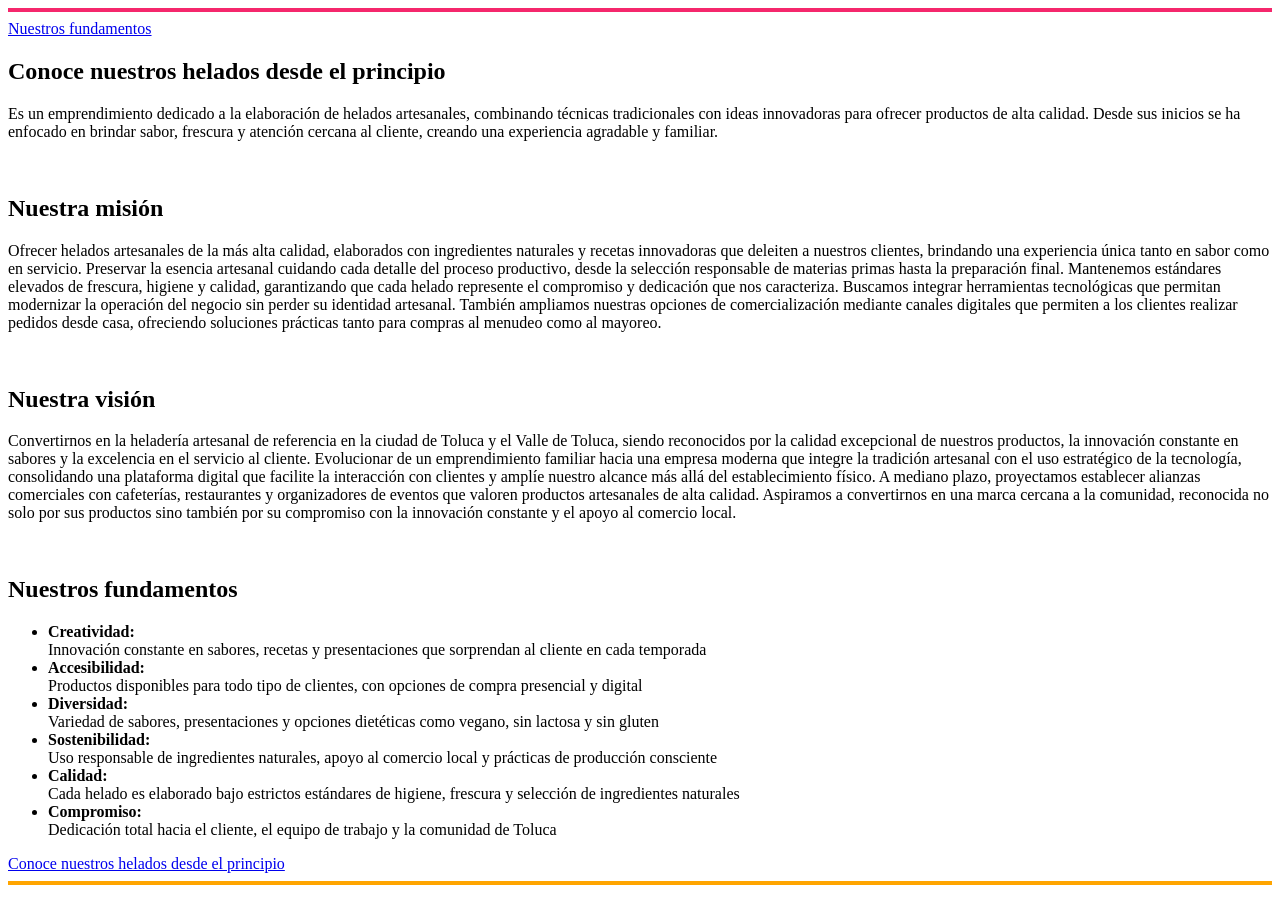
==== somos.html @ f0e4574d "Add files via upload" ====
<!DOCTYPE html>
<html>
    <head>
        <title>¿Quienes somos?</title>
    </head>
<body>
    <hr size="4" width="%50" color="F5276C"/>

    <a href="#fundamentos">Nuestros fundamentos</a>
    
    <h2 id="inicio">Conoce nuestros helados desde el principio</h2>
    <p>Es un emprendimiento dedicado a la elaboración de helados artesanales, combinando técnicas tradicionales con ideas innovadoras para ofrecer productos de alta calidad. 
        Desde sus inicios se ha enfocado en brindar sabor, frescura y atención cercana al cliente, creando una experiencia agradable y familiar.</p>

    <br>
    <h2>Nuestra misión</h2>
    <p>Ofrecer helados artesanales de la más alta calidad, elaborados con ingredientes naturales y recetas innovadoras que deleiten a nuestros clientes, 
        brindando una experiencia única tanto en sabor como en servicio.
        
        Preservar la esencia artesanal cuidando cada detalle del proceso productivo, desde la selección responsable de materias primas hasta la preparación final. 
        Mantenemos estándares elevados de frescura, higiene y calidad, garantizando que cada helado represente el compromiso y dedicación que nos caracteriza.    
    
        Buscamos integrar herramientas tecnológicas que permitan modernizar la operación del negocio sin perder su identidad artesanal. También ampliamos nuestras opciones de comercialización mediante canales digitales que 
        permiten a los clientes realizar pedidos desde casa, ofreciendo soluciones prácticas tanto para compras al menudeo como al mayoreo.
    </p>
    
    <br>
    <h2>Nuestra visión</h2>
    <p>Convertirnos en la heladería artesanal de referencia en la ciudad de Toluca y el Valle de Toluca, siendo reconocidos por la calidad excepcional de nuestros productos, 
        la innovación constante en sabores y la excelencia en el servicio al cliente.
    
        Evolucionar de un emprendimiento familiar hacia una empresa moderna que integre la tradición artesanal con el uso estratégico de la tecnología, consolidando una plataforma digital que facilite la interacción con 
        clientes y amplíe nuestro alcance más allá del establecimiento físico.

        A mediano plazo, proyectamos establecer alianzas comerciales con cafeterías, restaurantes y organizadores de eventos que valoren productos artesanales de alta calidad. Aspiramos a convertirnos en una marca cercana a la comunidad, reconocida no solo por sus 
        productos sino también por su compromiso con la innovación constante y el apoyo al comercio local.

    </p>

    <br>
    <h2 id="fundamentos">Nuestros fundamentos</h2>
    <ul>
        <li><strong>Creatividad:</strong>
            <br>
            Innovación constante en sabores, recetas y presentaciones que sorprendan al cliente en cada temporada
        </li>
        <li><strong>Accesibilidad:</strong>
            <br>
            Productos disponibles para todo tipo de clientes, con opciones de compra presencial y digital
        </li>
        <li><strong>Diversidad:</strong>
            <br>
            Variedad de sabores, presentaciones y opciones dietéticas como vegano, sin lactosa y sin gluten
        </li>
        <li><strong>Sostenibilidad:</strong>
            <br>
            Uso responsable de ingredientes naturales, apoyo al comercio local y prácticas de producción consciente
        </li>
        <li><strong>Calidad:</strong>
            <br>
            Cada helado es elaborado bajo estrictos estándares de higiene, frescura y selección de ingredientes naturales
        </li>
        <li><strong>Compromiso:</strong>
            <br>
            Dedicación total hacia el cliente, el equipo de trabajo y la comunidad de Toluca
        </li>
    </ul>

    <a href="#inicio">Conoce nuestros helados desde el principio</a>
    <hr size="4" width="%50" color="orange"/>
</body>
</html>
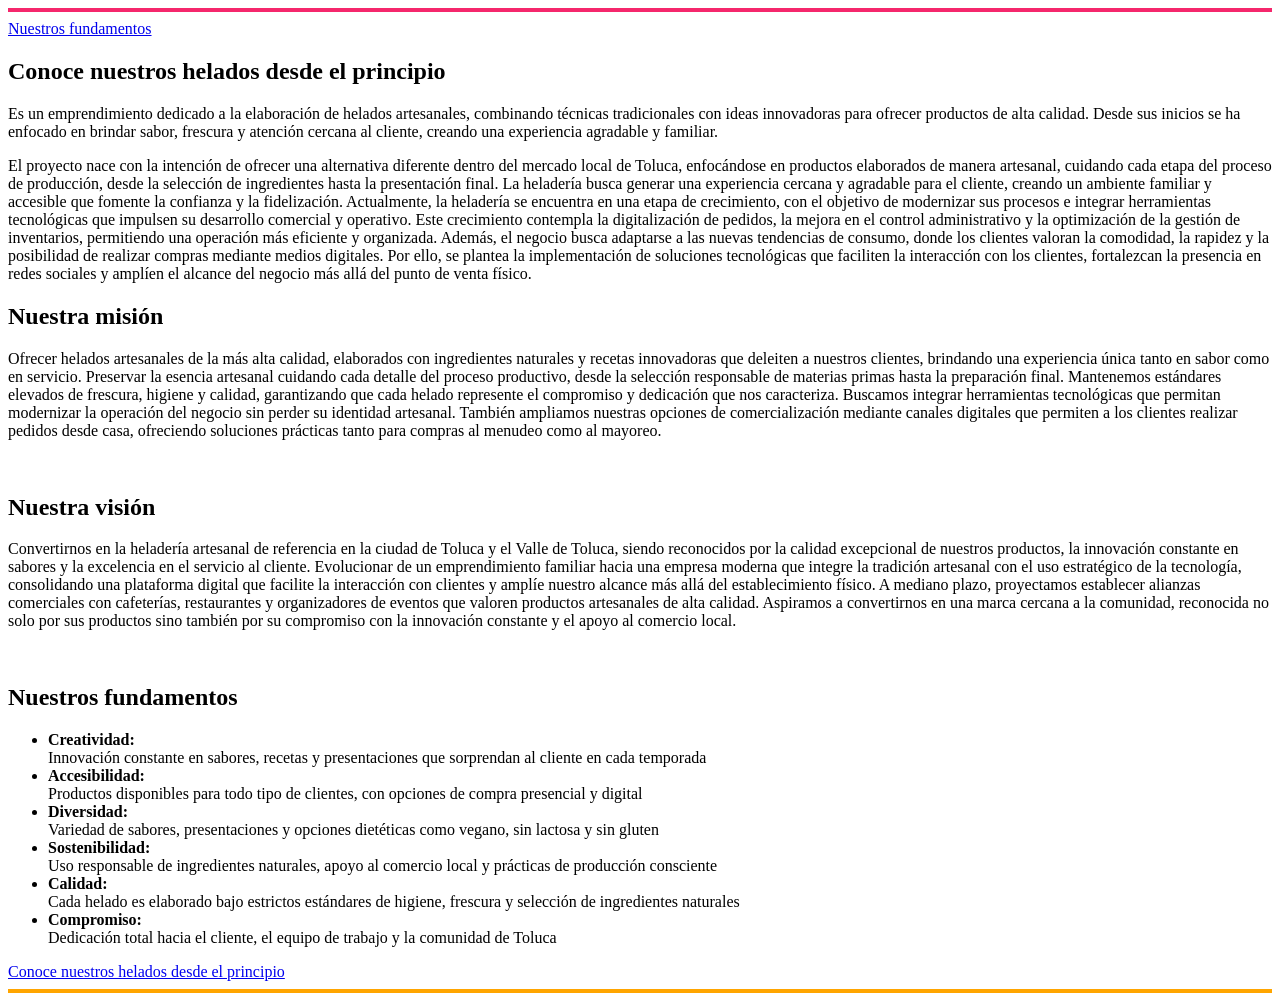
==== commit 02441cfc: "Update somos.html" ====
--- a/somos.html
+++ b/somos.html
@@ -12,6 +12,11 @@
     <p>Es un emprendimiento dedicado a la elaboración de helados artesanales, combinando técnicas tradicionales con ideas innovadoras para ofrecer productos de alta calidad. 
         Desde sus inicios se ha enfocado en brindar sabor, frescura y atención cercana al cliente, creando una experiencia agradable y familiar.</p>
 
+        El proyecto nace con la intención de ofrecer una alternativa diferente dentro del mercado local de Toluca, enfocándose en productos elaborados de manera artesanal, cuidando cada etapa del proceso de producción, desde la selección de ingredientes hasta la presentación final. La heladería busca generar una experiencia cercana y 
+        agradable para el cliente, creando un ambiente familiar y accesible que fomente la confianza y la fidelización.
+
+        Actualmente, la heladería se encuentra en una etapa de crecimiento, con el objetivo de modernizar sus procesos e integrar herramientas tecnológicas que impulsen su desarrollo comercial y operativo. Este crecimiento contempla la digitalización de pedidos, la mejora en el control administrativo y la optimización de la gestión de inventarios, permitiendo una operación más eficiente y organizada. Además, el negocio busca adaptarse a las nuevas tendencias de consumo, donde los clientes valoran la comodidad, la rapidez y la posibilidad de realizar compras mediante medios digitales. Por ello, se plantea la implementación de soluciones tecnológicas que faciliten la interacción con los clientes, 
+        fortalezcan la presencia en redes sociales y amplíen el alcance del negocio más allá del punto de venta físico.
     <br>
     <h2>Nuestra misión</h2>
     <p>Ofrecer helados artesanales de la más alta calidad, elaborados con ingredientes naturales y recetas innovadoras que deleiten a nuestros clientes, 
@@ -69,4 +74,4 @@
     <a href="#inicio">Conoce nuestros helados desde el principio</a>
     <hr size="4" width="%50" color="orange"/>
 </body>
-</html>+</html>
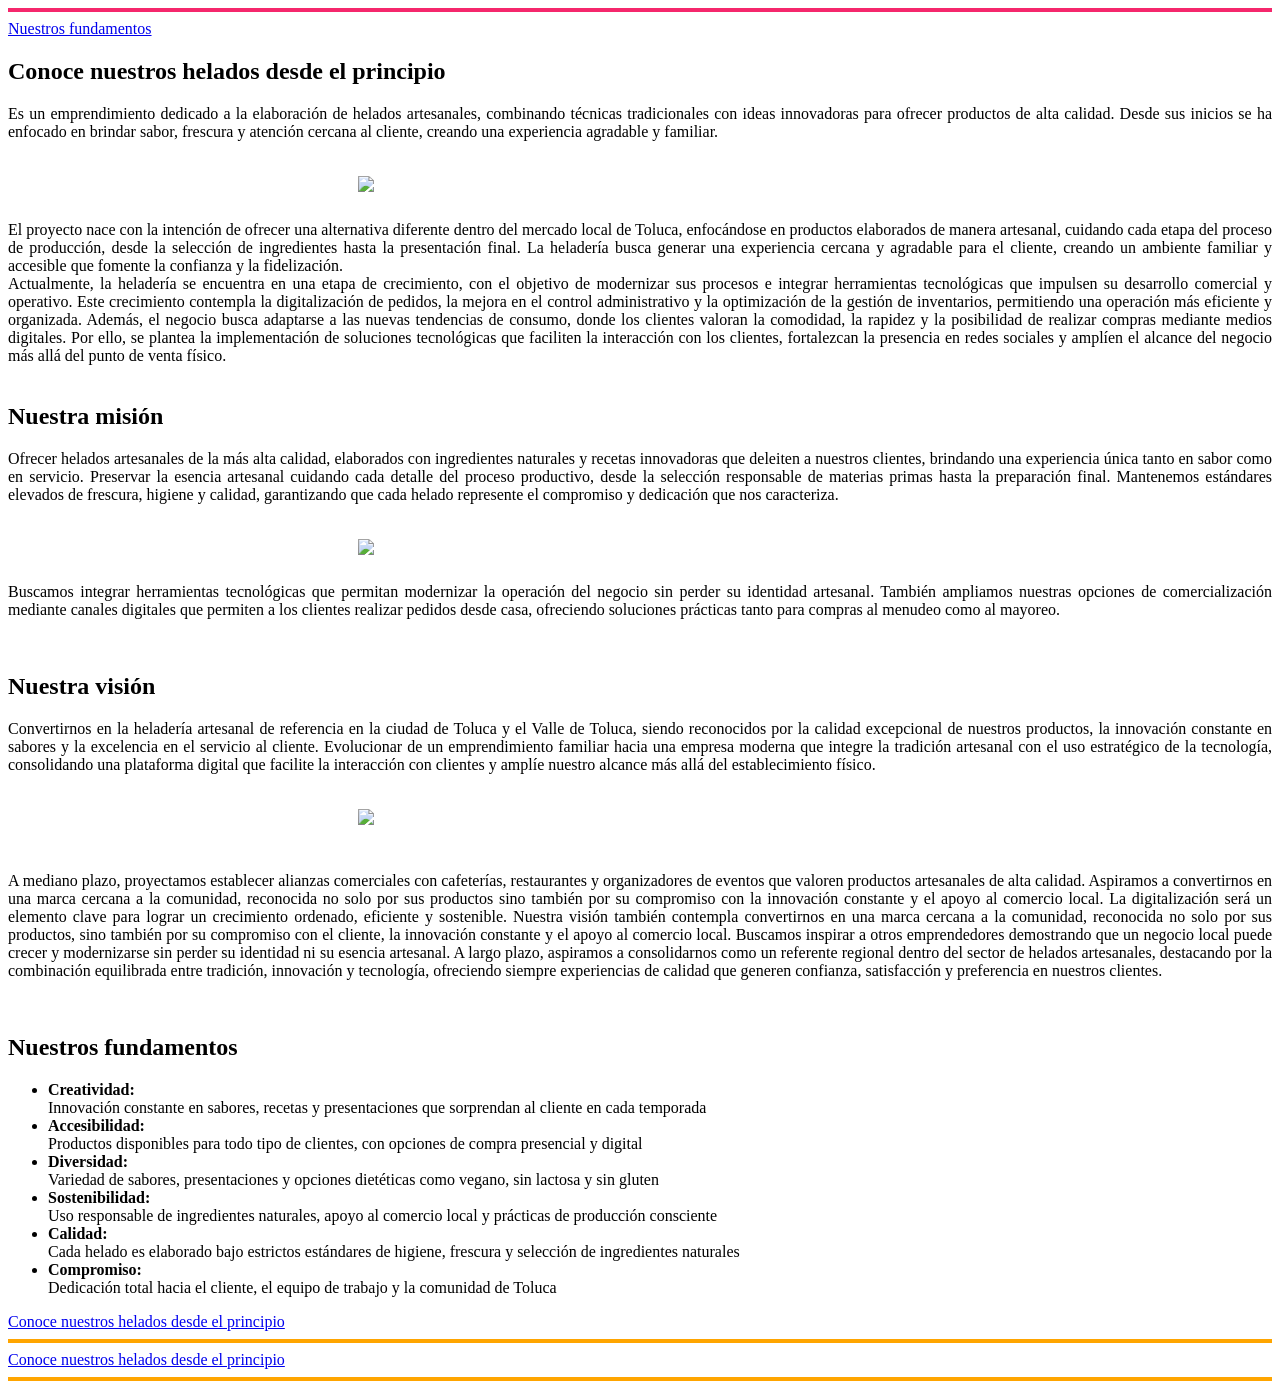
==== commit 1b26c115: "somos.html" ====
--- a/somos.html
+++ b/somos.html
@@ -9,38 +9,67 @@
     <a href="#fundamentos">Nuestros fundamentos</a>
     
     <h2 id="inicio">Conoce nuestros helados desde el principio</h2>
-    <p>Es un emprendimiento dedicado a la elaboración de helados artesanales, combinando técnicas tradicionales con ideas innovadoras para ofrecer productos de alta calidad. 
-        Desde sus inicios se ha enfocado en brindar sabor, frescura y atención cercana al cliente, creando una experiencia agradable y familiar.</p>
+    <div align="justify"/>
+                <p>Es un emprendimiento dedicado a la elaboración de helados artesanales, combinando técnicas tradicionales con ideas innovadoras para ofrecer productos de alta calidad. 
+            Desde sus inicios se ha enfocado en brindar sabor, frescura y atención cercana al cliente, creando una experiencia agradable y familiar.</p>
 
-        El proyecto nace con la intención de ofrecer una alternativa diferente dentro del mercado local de Toluca, enfocándose en productos elaborados de manera artesanal, cuidando cada etapa del proceso de producción, desde la selección de ingredientes hasta la presentación final. La heladería busca generar una experiencia cercana y 
-        agradable para el cliente, creando un ambiente familiar y accesible que fomente la confianza y la fidelización.
+            <h1>
+                <img src="../Imagenes/HelCon.jpg" width="530" align="center" vspase="350" hspace="350">
+            </h1>
 
-        Actualmente, la heladería se encuentra en una etapa de crecimiento, con el objetivo de modernizar sus procesos e integrar herramientas tecnológicas que impulsen su desarrollo comercial y operativo. Este crecimiento contempla la digitalización de pedidos, la mejora en el control administrativo y la optimización de la gestión de inventarios, permitiendo una operación más eficiente y organizada. Además, el negocio busca adaptarse a las nuevas tendencias de consumo, donde los clientes valoran la comodidad, la rapidez y la posibilidad de realizar compras mediante medios digitales. Por ello, se plantea la implementación de soluciones tecnológicas que faciliten la interacción con los clientes, 
-        fortalezcan la presencia en redes sociales y amplíen el alcance del negocio más allá del punto de venta físico.
+            El proyecto nace con la intención de ofrecer una alternativa diferente dentro del mercado local de Toluca, enfocándose en productos elaborados de manera artesanal, cuidando cada etapa del proceso de producción, desde la selección de ingredientes hasta la presentación final. La heladería busca generar una experiencia cercana y 
+            agradable para el cliente, creando un ambiente familiar y accesible que fomente la confianza y la fidelización.
+            <br>
+            Actualmente, la heladería se encuentra en una etapa de crecimiento, con el objetivo de modernizar sus procesos e integrar herramientas tecnológicas que impulsen su desarrollo comercial y operativo. Este crecimiento contempla la digitalización de pedidos, la mejora en el control administrativo y la optimización de la gestión de inventarios, permitiendo una operación más eficiente y organizada. Además, el negocio busca adaptarse a las nuevas tendencias de consumo, donde los clientes valoran la comodidad, la rapidez y la posibilidad de realizar compras mediante medios digitales. Por ello, se plantea la implementación de soluciones tecnológicas que faciliten la interacción con los clientes, 
+            fortalezcan la presencia en redes sociales y amplíen el alcance del negocio más allá del punto de venta físico.
+    </div>
+
+
+    
     <br>
     <h2>Nuestra misión</h2>
-    <p>Ofrecer helados artesanales de la más alta calidad, elaborados con ingredientes naturales y recetas innovadoras que deleiten a nuestros clientes, 
+    <div align="justify"/>
+            <p>Ofrecer helados artesanales de la más alta calidad, elaborados con ingredientes naturales y recetas innovadoras que deleiten a nuestros clientes, 
         brindando una experiencia única tanto en sabor como en servicio.
         
         Preservar la esencia artesanal cuidando cada detalle del proceso productivo, desde la selección responsable de materias primas hasta la preparación final. 
-        Mantenemos estándares elevados de frescura, higiene y calidad, garantizando que cada helado represente el compromiso y dedicación que nos caracteriza.    
+        Mantenemos estándares elevados de frescura, higiene y calidad, garantizando que cada helado represente el compromiso y dedicación que nos caracteriza. 
+
+        <h1>
+            <img src="../Imagenes/Kiw.jpg" width="530" align="center" vspase="350" hspace="350">
+        </h1>
     
         Buscamos integrar herramientas tecnológicas que permitan modernizar la operación del negocio sin perder su identidad artesanal. También ampliamos nuestras opciones de comercialización mediante canales digitales que 
         permiten a los clientes realizar pedidos desde casa, ofreciendo soluciones prácticas tanto para compras al menudeo como al mayoreo.
     </p>
+
+    </div>
     
     <br>
     <h2>Nuestra visión</h2>
-    <p>Convertirnos en la heladería artesanal de referencia en la ciudad de Toluca y el Valle de Toluca, siendo reconocidos por la calidad excepcional de nuestros productos, 
+    <div align="justify"/>
+        <p>Convertirnos en la heladería artesanal de referencia en la ciudad de Toluca y el Valle de Toluca, siendo reconocidos por la calidad excepcional de nuestros productos, 
         la innovación constante en sabores y la excelencia en el servicio al cliente.
     
         Evolucionar de un emprendimiento familiar hacia una empresa moderna que integre la tradición artesanal con el uso estratégico de la tecnología, consolidando una plataforma digital que facilite la interacción con 
         clientes y amplíe nuestro alcance más allá del establecimiento físico.
 
+        <h1>
+            <img src="../Imagenes/Artesanal.jpg" width="530" align="center" vspase="350" hspace="350">
+        </h1>
+
+        <br>
         A mediano plazo, proyectamos establecer alianzas comerciales con cafeterías, restaurantes y organizadores de eventos que valoren productos artesanales de alta calidad. Aspiramos a convertirnos en una marca cercana a la comunidad, reconocida no solo por sus 
         productos sino también por su compromiso con la innovación constante y el apoyo al comercio local.
 
+        La digitalización será un elemento clave para lograr un crecimiento ordenado, eficiente y sostenible. Nuestra visión también contempla convertirnos en una marca cercana a la comunidad, reconocida no solo por sus productos, sino también por su compromiso con el cliente, la innovación constante y el apoyo al comercio local. 
+        Buscamos inspirar a otros emprendedores demostrando que un negocio local puede crecer y modernizarse sin perder su identidad ni su esencia artesanal. A largo plazo, aspiramos a consolidarnos como un referente regional dentro del sector de helados artesanales, destacando por la combinación equilibrada entre tradición, innovación y tecnología, 
+        ofreciendo siempre experiencias de calidad que generen confianza, satisfacción y preferencia en nuestros clientes.
+
     </p>
+
+    </div>
+
 
     <br>
     <h2 id="fundamentos">Nuestros fundamentos</h2>
@@ -75,3 +104,8 @@
     <hr size="4" width="%50" color="orange"/>
 </body>
 </html>
+
+    <a href="#inicio">Conoce nuestros helados desde el principio</a>
+    <hr size="4" width="%50" color="orange"/>
+</body>
+</html>
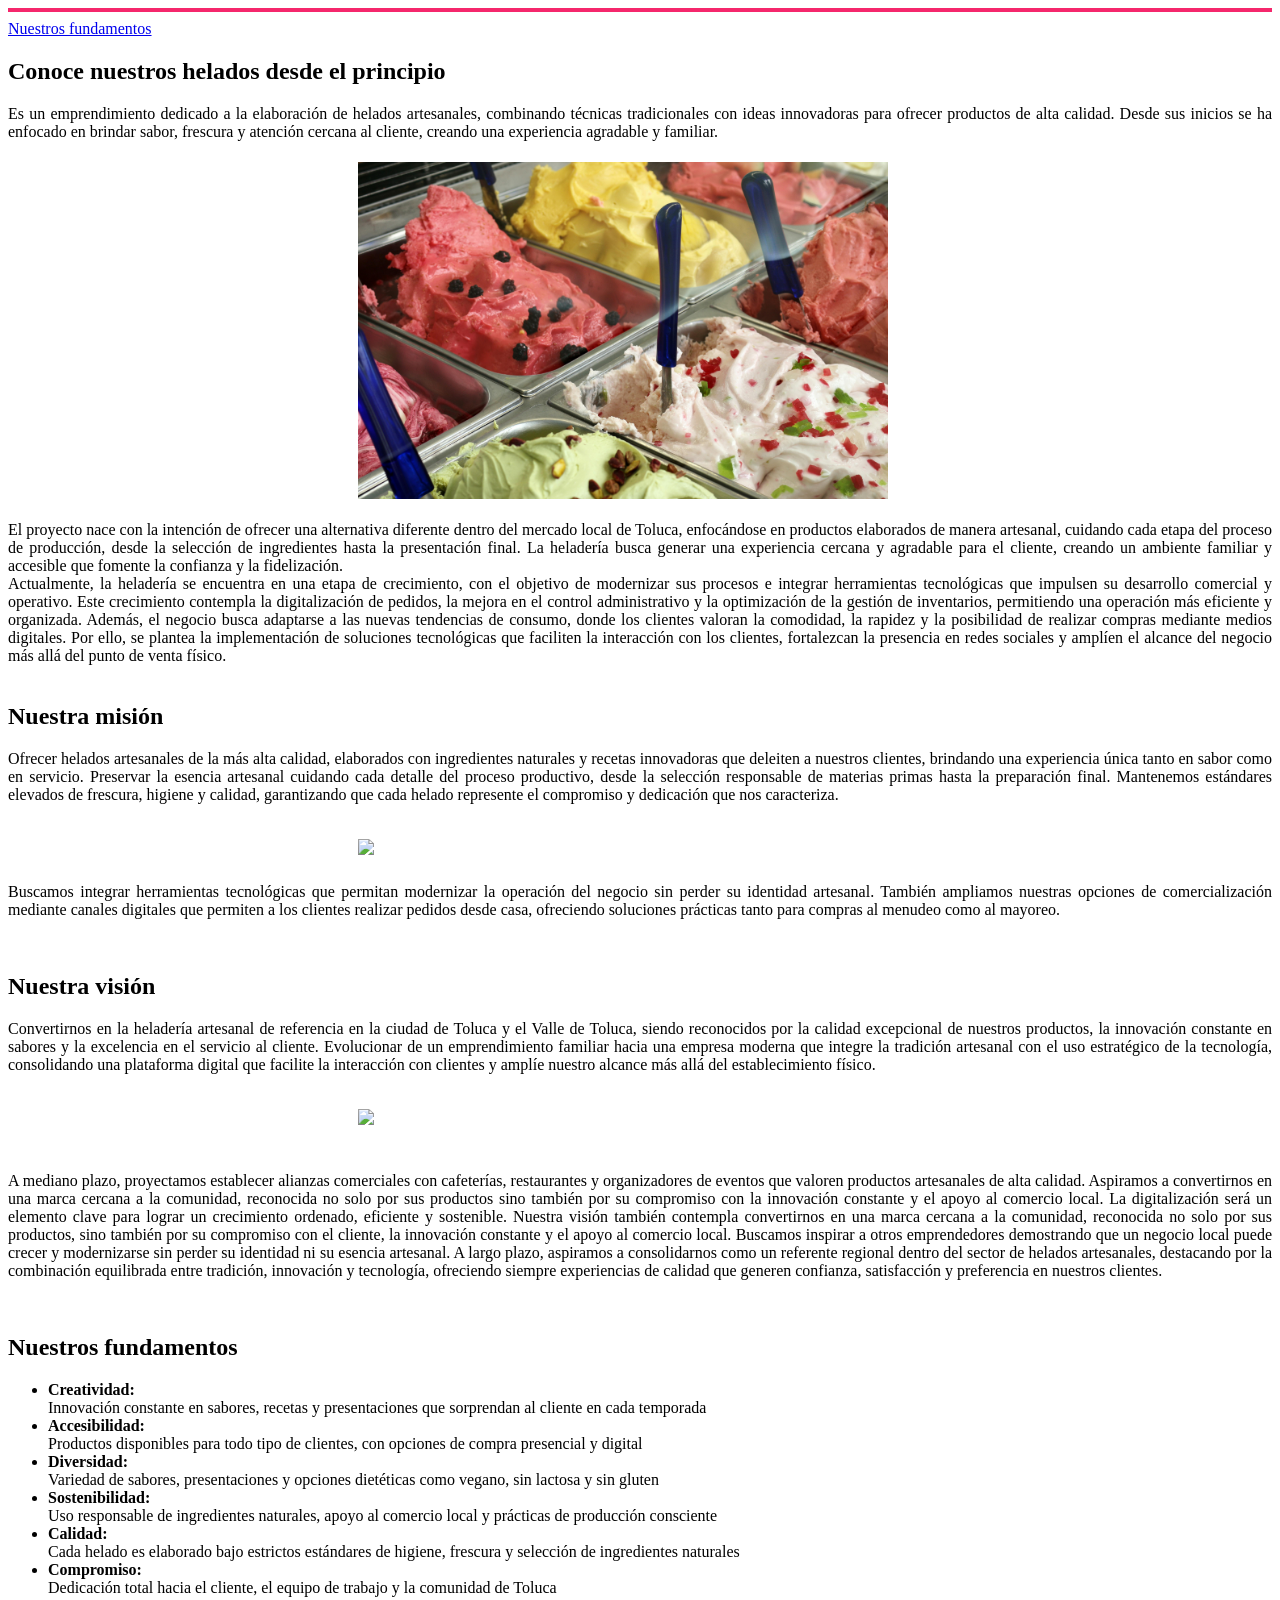
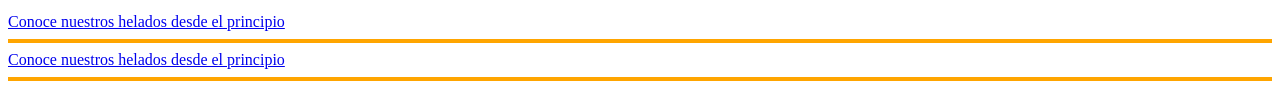
==== commit 8cbb39a4: "somos.html" ====
--- a/somos.html
+++ b/somos.html
@@ -14,7 +14,7 @@
             Desde sus inicios se ha enfocado en brindar sabor, frescura y atención cercana al cliente, creando una experiencia agradable y familiar.</p>
 
             <h1>
-                <img src="../Imagenes/HelCon.jpg" width="530" align="center" vspase="350" hspace="350">
+                <img src="HelCon.jpg" width="530" align="center" vspase="350" hspace="350">
             </h1>
 
             El proyecto nace con la intención de ofrecer una alternativa diferente dentro del mercado local de Toluca, enfocándose en productos elaborados de manera artesanal, cuidando cada etapa del proceso de producción, desde la selección de ingredientes hasta la presentación final. La heladería busca generar una experiencia cercana y 
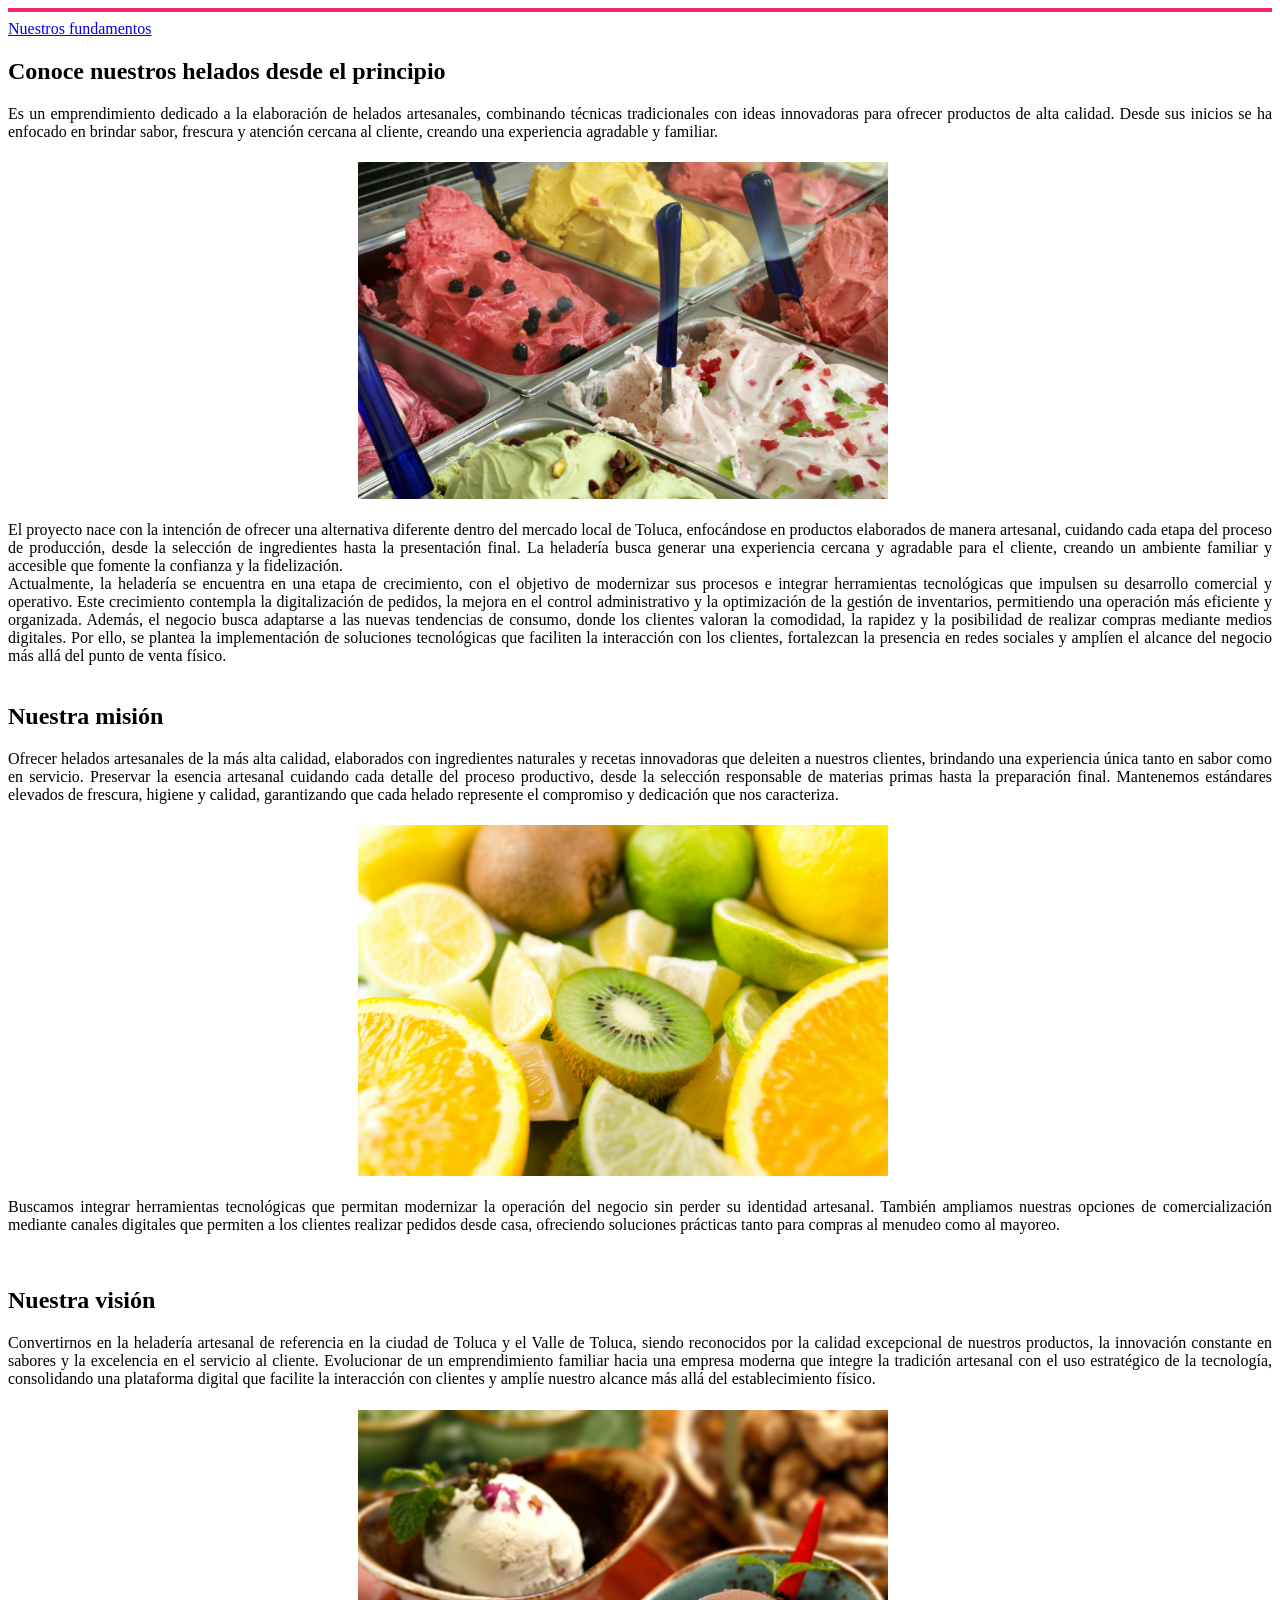
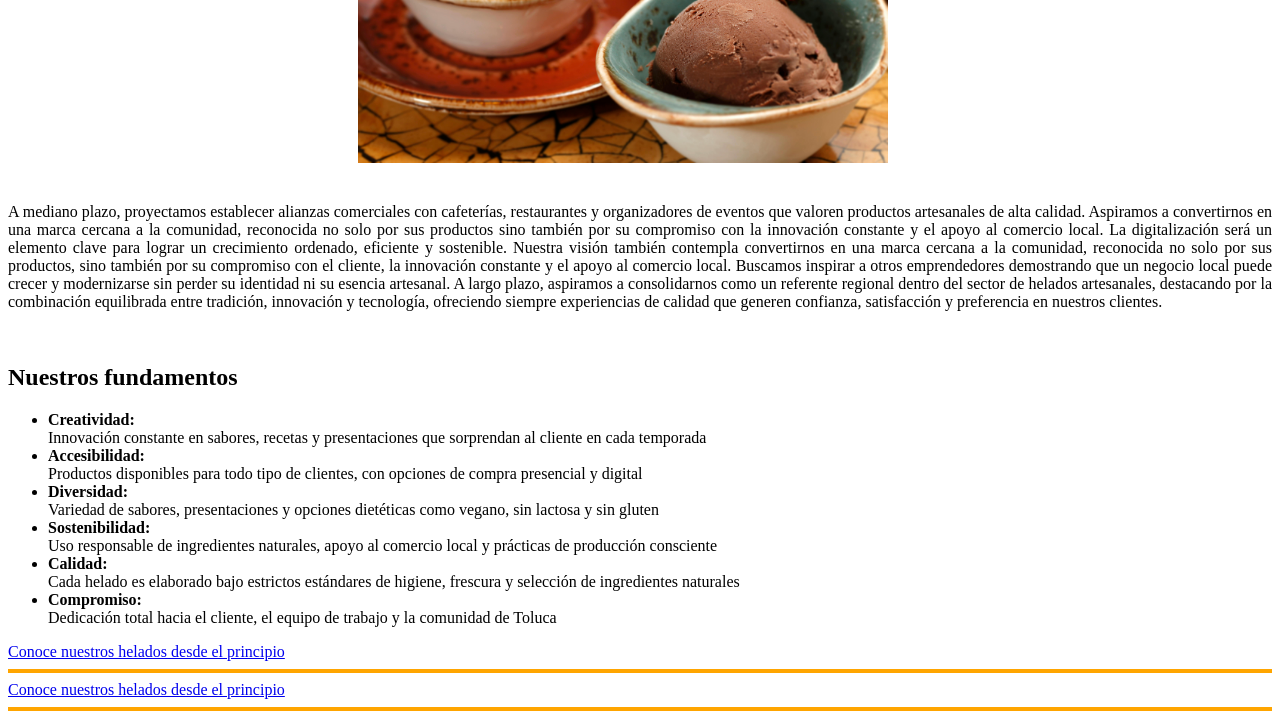
==== commit cfcabcd4: "somos.html" ====
--- a/somos.html
+++ b/somos.html
@@ -36,7 +36,7 @@
         Mantenemos estándares elevados de frescura, higiene y calidad, garantizando que cada helado represente el compromiso y dedicación que nos caracteriza. 
 
         <h1>
-            <img src="../Imagenes/Kiw.jpg" width="530" align="center" vspase="350" hspace="350">
+            <img src="Kiw.jpg" width="530" align="center" vspase="350" hspace="350">
         </h1>
     
         Buscamos integrar herramientas tecnológicas que permitan modernizar la operación del negocio sin perder su identidad artesanal. También ampliamos nuestras opciones de comercialización mediante canales digitales que 
@@ -55,7 +55,7 @@
         clientes y amplíe nuestro alcance más allá del establecimiento físico.
 
         <h1>
-            <img src="../Imagenes/Artesanal.jpg" width="530" align="center" vspase="350" hspace="350">
+            <img src="Artesanal.jpg" width="530" align="center" vspase="350" hspace="350">
         </h1>
 
         <br>
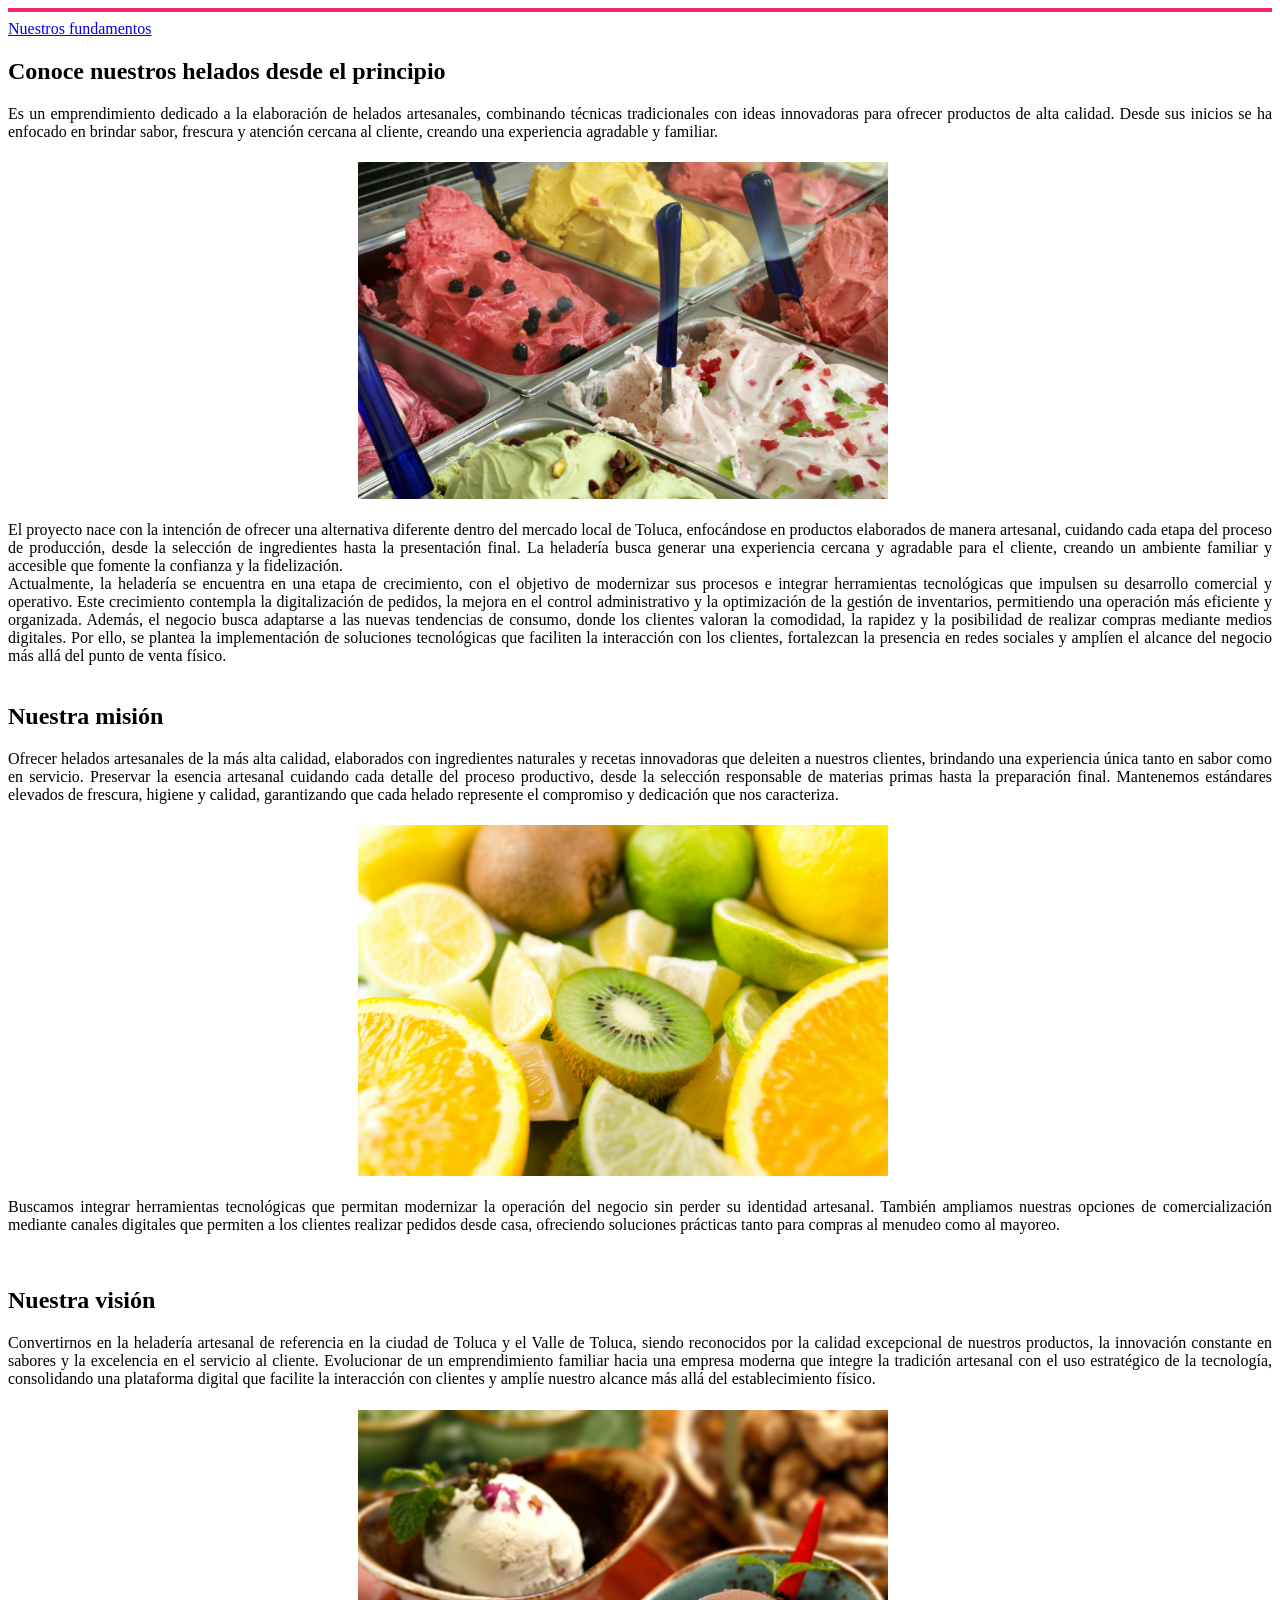
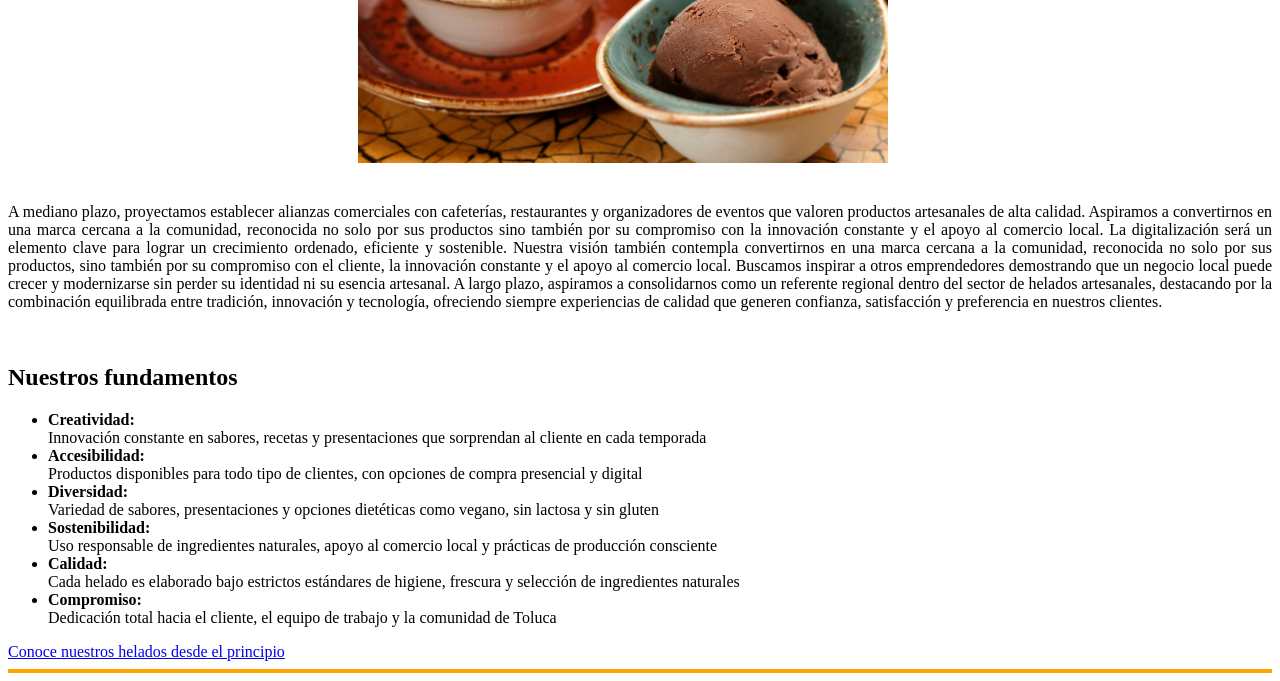
==== commit 304d81b4: "somos.html" ====
--- a/somos.html
+++ b/somos.html
@@ -104,8 +104,3 @@
     <hr size="4" width="%50" color="orange"/>
 </body>
 </html>
-
-    <a href="#inicio">Conoce nuestros helados desde el principio</a>
-    <hr size="4" width="%50" color="orange"/>
-</body>
-</html>
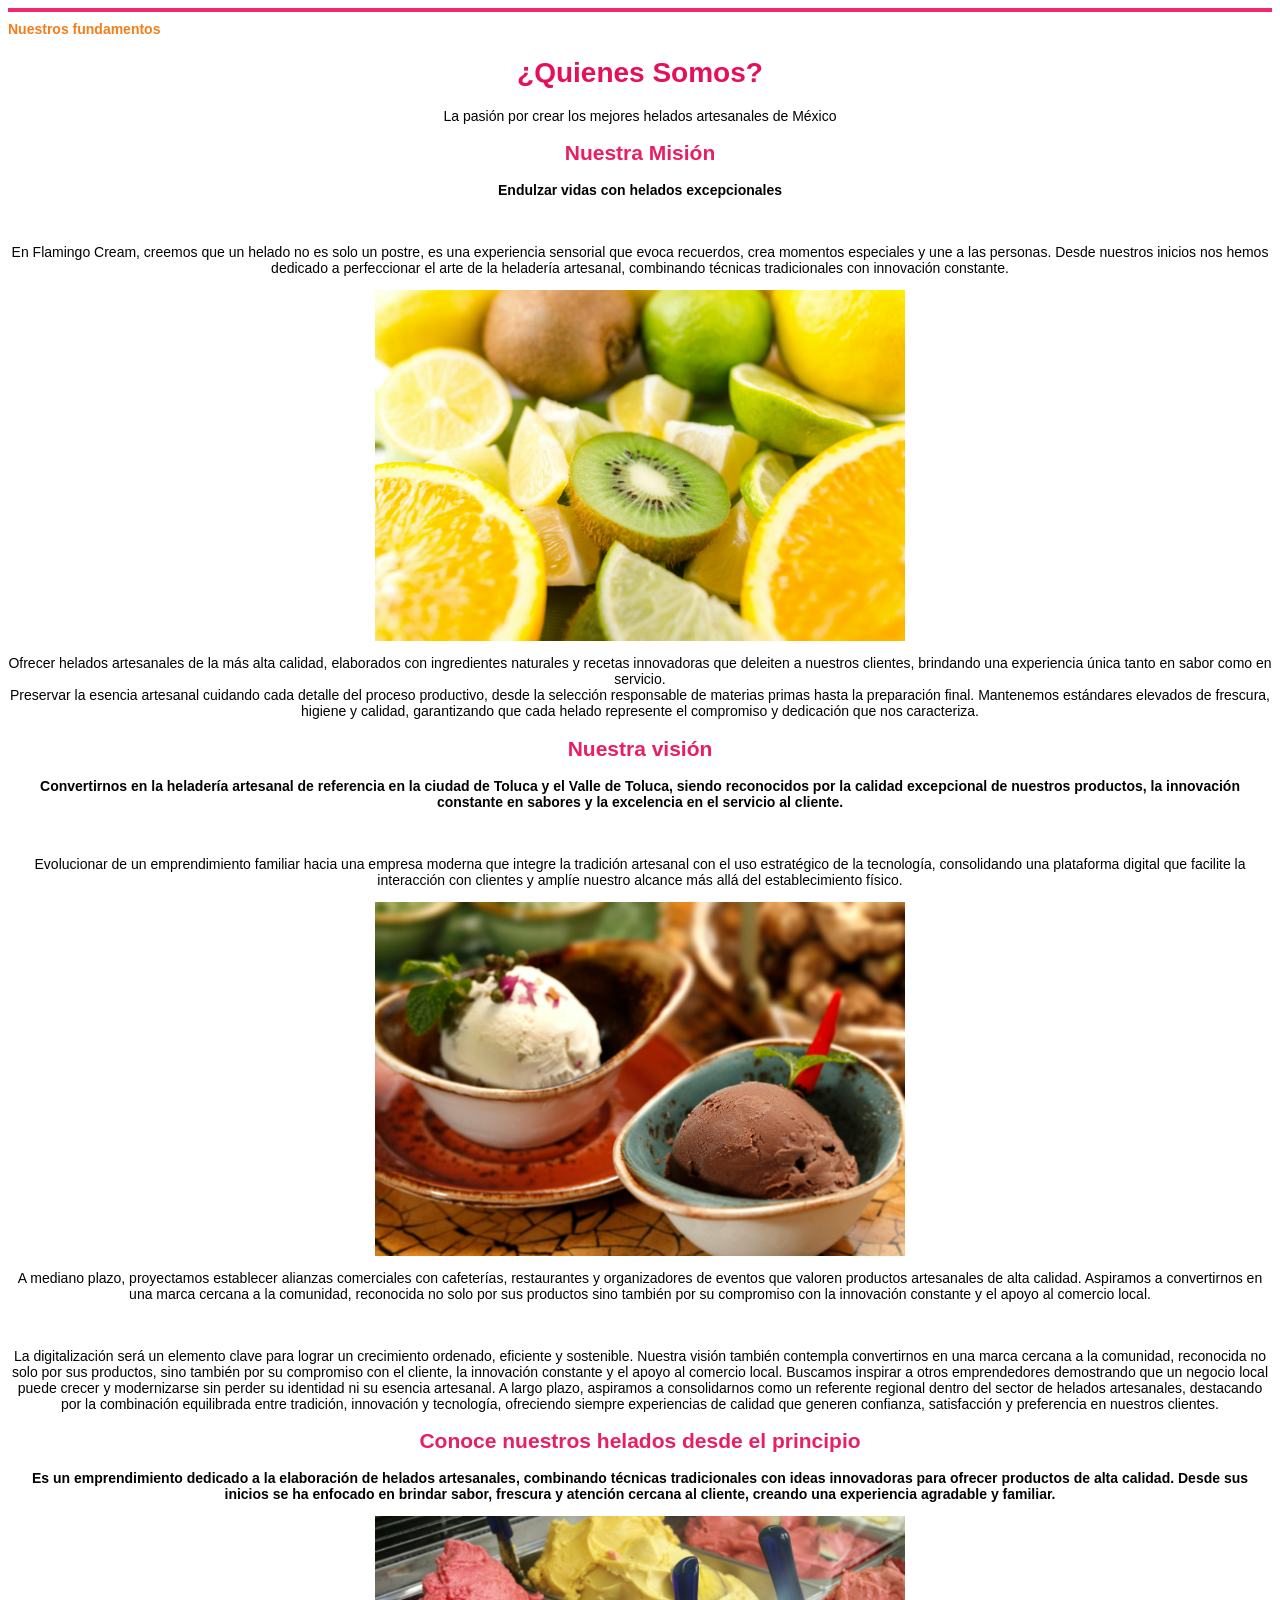
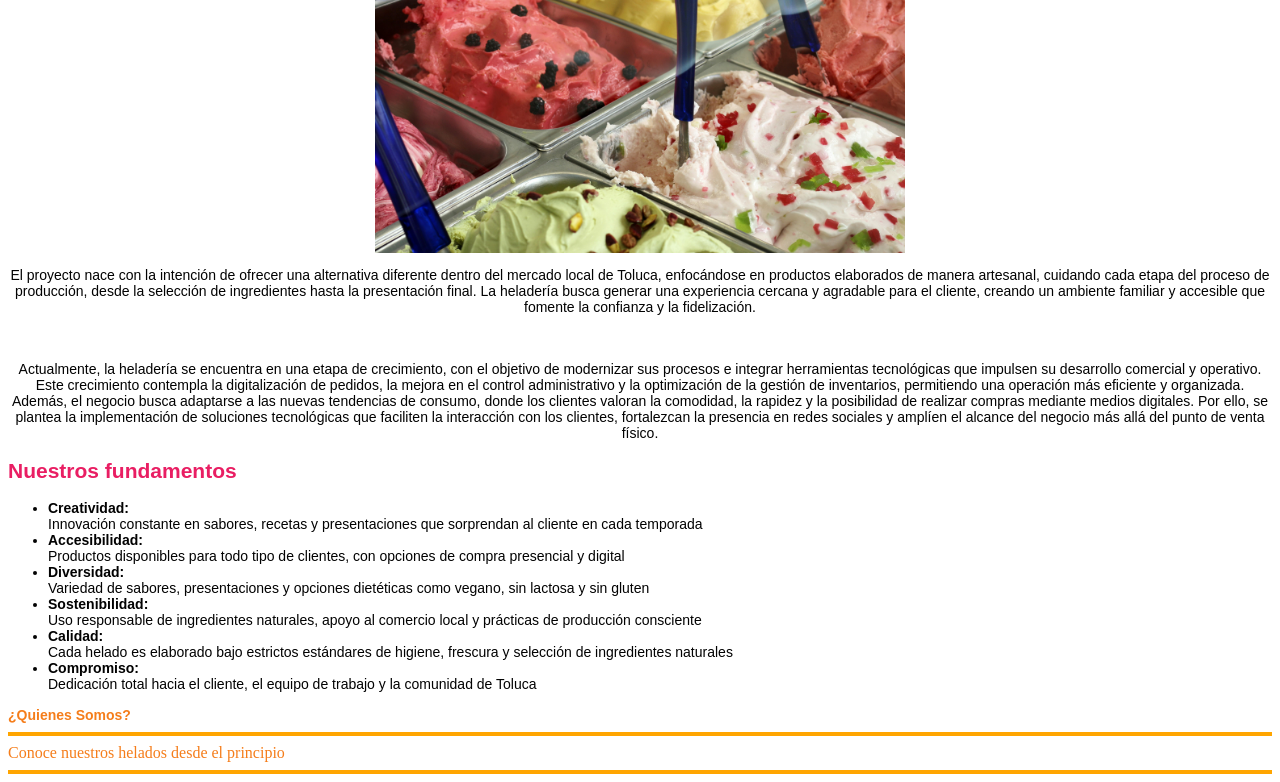
==== commit 99529680: "somos.html" ====
--- a/somos.html
+++ b/somos.html
@@ -2,103 +2,118 @@
 <html>
     <head>
         <title>¿Quienes somos?</title>
+        <link rel="stylesheet" href="style.css"/>
     </head>
 <body>
     <hr size="4" width="%50" color="F5276C"/>
+    
+    <span class= "id">
+        <a href="#fundamentos">Nuestros fundamentos</a>
+    </span>
 
-    <a href="#fundamentos">Nuestros fundamentos</a>
-    
-    <h2 id="inicio">Conoce nuestros helados desde el principio</h2>
-    <div align="justify"/>
-                <p>Es un emprendimiento dedicado a la elaboración de helados artesanales, combinando técnicas tradicionales con ideas innovadoras para ofrecer productos de alta calidad. 
-            Desde sus inicios se ha enfocado en brindar sabor, frescura y atención cercana al cliente, creando una experiencia agradable y familiar.</p>
+    <div align="center"/>
+        <span class="Index"> 
+            <h1 id="inicio">¿Quienes Somos?</h1>
+        </span>
+        <span class="QuiSom">
+                <p>La pasión por crear los mejores helados artesanales de México</p>
+        </span>
 
-            <h1>
+        
+        <span class="RosFue"> 
+        <h2> Nuestra Misión</h2>
+        </span>
+        <span class="QuiSom">
+            <p><strong>Endulzar vidas con helados excepcionales</strong></p>
+            <br>
+            <p>En Flamingo Cream, creemos que un helado no es solo un postre, es una experiencia sensorial que evoca recuerdos, crea momentos especiales y une a las personas. 
+                Desde nuestros inicios nos hemos dedicado a perfeccionar el arte de la heladería artesanal, combinando técnicas tradicionales con innovación constante.</p>
+                
+                <img src="Kiw.jpg" width="530" align="center" vspase="350" hspace="350">
+        
+            <p>Ofrecer helados artesanales de la más alta calidad, elaborados con ingredientes naturales y recetas innovadoras que deleiten a nuestros clientes, 
+            brindando una experiencia única tanto en sabor como en servicio.
+            <br>
+            Preservar la esencia artesanal cuidando cada detalle del proceso productivo, desde la selección responsable de materias primas hasta la preparación final. 
+            Mantenemos estándares elevados de frescura, higiene y calidad, garantizando que cada helado represente el compromiso y dedicación que nos caracteriza.  </p>
+        </span>
+
+        <span class="RosFue">
+            <h2>Nuestra visión</h2>
+        </span>
+        <span class="QuiSom"> 
+            <p><strong>Convertirnos en la heladería artesanal de referencia en la ciudad de Toluca y el Valle de Toluca, siendo reconocidos por la calidad excepcional de nuestros productos, 
+            la innovación constante en sabores y la excelencia en el servicio al cliente.</strong></p>
+            <br>
+            <p>Evolucionar de un emprendimiento familiar hacia una empresa moderna que integre la tradición artesanal con el uso estratégico de la tecnología, consolidando una plataforma digital que facilite la interacción con 
+            clientes y amplíe nuestro alcance más allá del establecimiento físico.</p>
+                <img src="Artesanal.jpg" width="530" align="center" vspase="350" hspace="350">
+            <br>
+            <p>A mediano plazo, proyectamos establecer alianzas comerciales con cafeterías, restaurantes y organizadores de eventos que valoren productos artesanales de alta calidad. Aspiramos a convertirnos en una marca cercana a la comunidad, reconocida no solo por sus 
+            productos sino también por su compromiso con la innovación constante y el apoyo al comercio local.</p>
+            <br>
+            <p>La digitalización será un elemento clave para lograr un crecimiento ordenado, eficiente y sostenible. Nuestra visión también contempla convertirnos en una marca cercana a la comunidad, reconocida no solo por sus productos, sino también por su compromiso con el cliente, la innovación constante y el apoyo al comercio local. 
+            Buscamos inspirar a otros emprendedores demostrando que un negocio local puede crecer y modernizarse sin perder su identidad ni su esencia artesanal. A largo plazo, aspiramos a consolidarnos como un referente regional dentro del sector de helados artesanales, destacando por la combinación equilibrada entre tradición, innovación y tecnología, 
+            ofreciendo siempre experiencias de calidad que generen confianza, satisfacción y preferencia en nuestros clientes.</p>
+        </span>
+
+        <span class= "RosFue">
+            <h2>Conoce nuestros helados desde el principio</h2>
+        </span>
+        <span class="QuiSom">
+            <p><strong>Es un emprendimiento dedicado a la elaboración de helados artesanales, combinando técnicas tradicionales con ideas innovadoras para ofrecer productos de alta calidad. 
+            Desde sus inicios se ha enfocado en brindar sabor, frescura y atención cercana al cliente, creando una experiencia agradable y familiar.</strong></p>
                 <img src="HelCon.jpg" width="530" align="center" vspase="350" hspace="350">
-            </h1>
-
-            El proyecto nace con la intención de ofrecer una alternativa diferente dentro del mercado local de Toluca, enfocándose en productos elaborados de manera artesanal, cuidando cada etapa del proceso de producción, desde la selección de ingredientes hasta la presentación final. La heladería busca generar una experiencia cercana y 
-            agradable para el cliente, creando un ambiente familiar y accesible que fomente la confianza y la fidelización.
+            <p>El proyecto nace con la intención de ofrecer una alternativa diferente dentro del mercado local de Toluca, enfocándose en productos elaborados de manera artesanal, cuidando cada etapa del proceso de producción, desde la selección de ingredientes hasta la presentación final. La heladería busca generar una experiencia cercana y 
+            agradable para el cliente, creando un ambiente familiar y accesible que fomente la confianza y la fidelización.</p>
             <br>
-            Actualmente, la heladería se encuentra en una etapa de crecimiento, con el objetivo de modernizar sus procesos e integrar herramientas tecnológicas que impulsen su desarrollo comercial y operativo. Este crecimiento contempla la digitalización de pedidos, la mejora en el control administrativo y la optimización de la gestión de inventarios, permitiendo una operación más eficiente y organizada. Además, el negocio busca adaptarse a las nuevas tendencias de consumo, donde los clientes valoran la comodidad, la rapidez y la posibilidad de realizar compras mediante medios digitales. Por ello, se plantea la implementación de soluciones tecnológicas que faciliten la interacción con los clientes, 
-            fortalezcan la presencia en redes sociales y amplíen el alcance del negocio más allá del punto de venta físico.
+            <p>Actualmente, la heladería se encuentra en una etapa de crecimiento, con el objetivo de modernizar sus procesos e integrar herramientas tecnológicas que impulsen su desarrollo comercial y operativo. Este crecimiento contempla la digitalización de pedidos, la mejora en el control administrativo y la optimización de la gestión de inventarios, permitiendo una operación más eficiente y organizada. Además, el negocio busca adaptarse a las nuevas tendencias de consumo, donde los clientes valoran la comodidad, la rapidez y la posibilidad de realizar compras mediante medios digitales. Por ello, se plantea la implementación de soluciones tecnológicas que faciliten la interacción con los clientes, 
+            fortalezcan la presencia en redes sociales y amplíen el alcance del negocio más allá del punto de venta físico. </p>
+        </span>
     </div>
 
+    <div align="justify"/>
+        <span class="RosFue">
+            <h2 id="fundamentos">Nuestros fundamentos</h2>
+        </span>
+        <span class="QuiSom">
+        <ul>
+            <li><strong>Creatividad:</strong>
+                <br>
+                Innovación constante en sabores, recetas y presentaciones que sorprendan al cliente en cada temporada
+            </li>
+            <li><strong>Accesibilidad:</strong>
+                <br>
+                Productos disponibles para todo tipo de clientes, con opciones de compra presencial y digital
+            </li>
+            <li><strong>Diversidad:</strong>
+                <br>
+                Variedad de sabores, presentaciones y opciones dietéticas como vegano, sin lactosa y sin gluten
+            </li>
+            <li><strong>Sostenibilidad:</strong>
+                <br>
+                Uso responsable de ingredientes naturales, apoyo al comercio local y prácticas de producción consciente
+            </li>
+            <li><strong>Calidad:</strong>
+                <br>
+                Cada helado es elaborado bajo estrictos estándares de higiene, frescura y selección de ingredientes naturales
+            </li>
+            <li><strong>Compromiso:</strong>
+                <br>
+                Dedicación total hacia el cliente, el equipo de trabajo y la comunidad de Toluca
+            </li>
+        </ul>
+        </span>
 
-    
-    <br>
-    <h2>Nuestra misión</h2>
-    <div align="justify"/>
-            <p>Ofrecer helados artesanales de la más alta calidad, elaborados con ingredientes naturales y recetas innovadoras que deleiten a nuestros clientes, 
-        brindando una experiencia única tanto en sabor como en servicio.
-        
-        Preservar la esencia artesanal cuidando cada detalle del proceso productivo, desde la selección responsable de materias primas hasta la preparación final. 
-        Mantenemos estándares elevados de frescura, higiene y calidad, garantizando que cada helado represente el compromiso y dedicación que nos caracteriza. 
+        <span class="id">
+            <a href="#inicio">¿Quienes Somos?</a>
+        </span>
 
-        <h1>
-            <img src="Kiw.jpg" width="530" align="center" vspase="350" hspace="350">
-        </h1>
-    
-        Buscamos integrar herramientas tecnológicas que permitan modernizar la operación del negocio sin perder su identidad artesanal. También ampliamos nuestras opciones de comercialización mediante canales digitales que 
-        permiten a los clientes realizar pedidos desde casa, ofreciendo soluciones prácticas tanto para compras al menudeo como al mayoreo.
-    </p>
-
+        <hr size="4" width="%50" color="orange"/>
     </div>
     
-    <br>
-    <h2>Nuestra visión</h2>
-    <div align="justify"/>
-        <p>Convertirnos en la heladería artesanal de referencia en la ciudad de Toluca y el Valle de Toluca, siendo reconocidos por la calidad excepcional de nuestros productos, 
-        la innovación constante en sabores y la excelencia en el servicio al cliente.
-    
-        Evolucionar de un emprendimiento familiar hacia una empresa moderna que integre la tradición artesanal con el uso estratégico de la tecnología, consolidando una plataforma digital que facilite la interacción con 
-        clientes y amplíe nuestro alcance más allá del establecimiento físico.
-
-        <h1>
-            <img src="Artesanal.jpg" width="530" align="center" vspase="350" hspace="350">
-        </h1>
-
-        <br>
-        A mediano plazo, proyectamos establecer alianzas comerciales con cafeterías, restaurantes y organizadores de eventos que valoren productos artesanales de alta calidad. Aspiramos a convertirnos en una marca cercana a la comunidad, reconocida no solo por sus 
-        productos sino también por su compromiso con la innovación constante y el apoyo al comercio local.
-
-        La digitalización será un elemento clave para lograr un crecimiento ordenado, eficiente y sostenible. Nuestra visión también contempla convertirnos en una marca cercana a la comunidad, reconocida no solo por sus productos, sino también por su compromiso con el cliente, la innovación constante y el apoyo al comercio local. 
-        Buscamos inspirar a otros emprendedores demostrando que un negocio local puede crecer y modernizarse sin perder su identidad ni su esencia artesanal. A largo plazo, aspiramos a consolidarnos como un referente regional dentro del sector de helados artesanales, destacando por la combinación equilibrada entre tradición, innovación y tecnología, 
-        ofreciendo siempre experiencias de calidad que generen confianza, satisfacción y preferencia en nuestros clientes.
-
-    </p>
-
-    </div>
-
-
-    <br>
-    <h2 id="fundamentos">Nuestros fundamentos</h2>
-    <ul>
-        <li><strong>Creatividad:</strong>
-            <br>
-            Innovación constante en sabores, recetas y presentaciones que sorprendan al cliente en cada temporada
-        </li>
-        <li><strong>Accesibilidad:</strong>
-            <br>
-            Productos disponibles para todo tipo de clientes, con opciones de compra presencial y digital
-        </li>
-        <li><strong>Diversidad:</strong>
-            <br>
-            Variedad de sabores, presentaciones y opciones dietéticas como vegano, sin lactosa y sin gluten
-        </li>
-        <li><strong>Sostenibilidad:</strong>
-            <br>
-            Uso responsable de ingredientes naturales, apoyo al comercio local y prácticas de producción consciente
-        </li>
-        <li><strong>Calidad:</strong>
-            <br>
-            Cada helado es elaborado bajo estrictos estándares de higiene, frescura y selección de ingredientes naturales
-        </li>
-        <li><strong>Compromiso:</strong>
-            <br>
-            Dedicación total hacia el cliente, el equipo de trabajo y la comunidad de Toluca
-        </li>
-    </ul>
+</body>
+</html>
 
     <a href="#inicio">Conoce nuestros helados desde el principio</a>
     <hr size="4" width="%50" color="orange"/>
--- a/style.css
+++ b/style.css
@@ -0,0 +1,51 @@
+.Index {
+    color: #e61057;
+    font-family: 'Arial';
+    font-size: 14px;
+    font-weight: bold
+}
+
+a {
+    color: #f57d1a;
+    text-decoration: none; /* esto quita el subrayado */
+}
+
+a:hover {
+    color: #e61057; /* color cuando pasas el mouse encima */
+}
+
+a:visited {
+    color: #f57d1a; /* mismo color aunque ya lo hayan visitado */
+}
+
+a:visited:hover {
+    color: #e61057; /* rosa cuando pasen el mouse sobre un link ya visitado */
+}
+
+.QuiSom {
+    color:#020202;
+    font-family: 'Arial';
+    font-size: 14px;
+}
+
+.RosFue {
+    color:#E91E63;
+    font-family: 'Arial';
+    font-size: 14px;
+    font-weight: bold
+}
+
+.Naranja {
+    color:#f57d1a;
+    font-family: 'Arial';
+    font-size: 14px
+}
+
+.id {
+    color:#FF825C;
+    font-family: 'Arial';
+    font-size: 14px;
+    font-weight: bold
+
+}
+
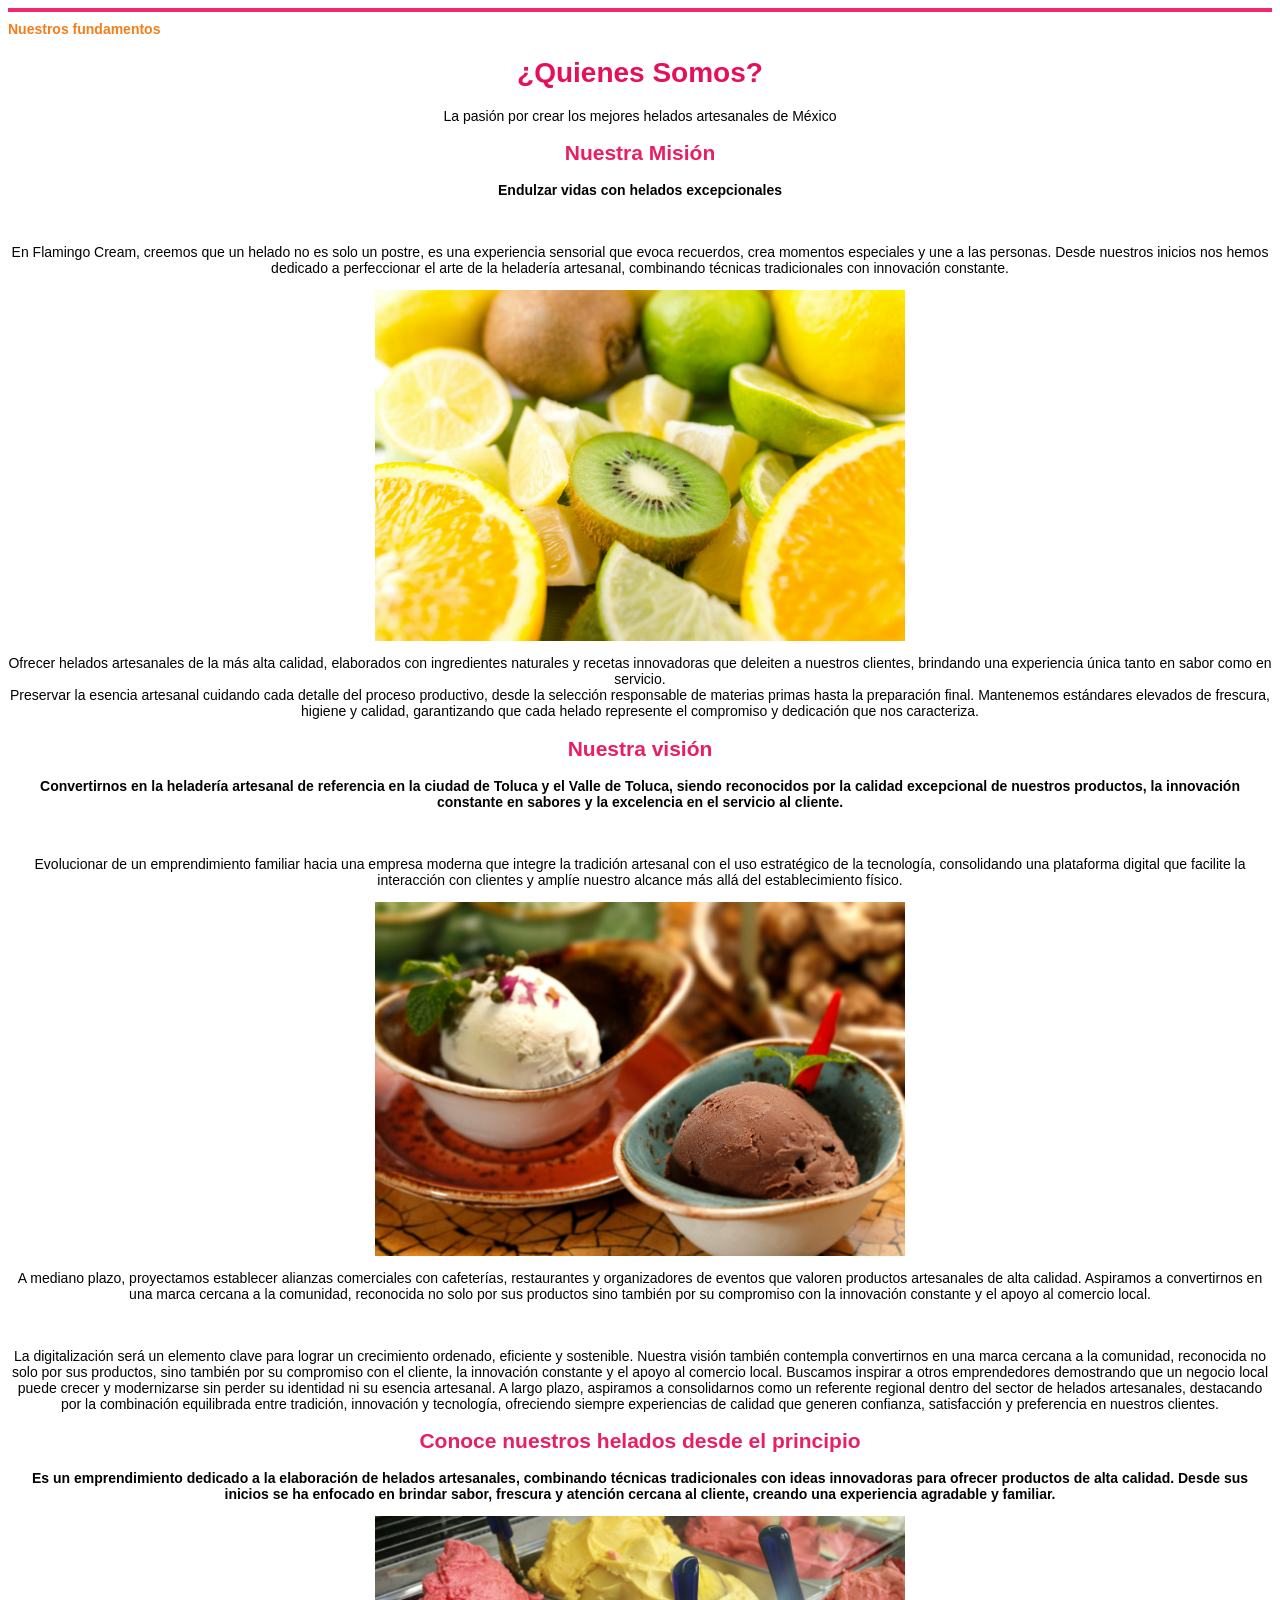
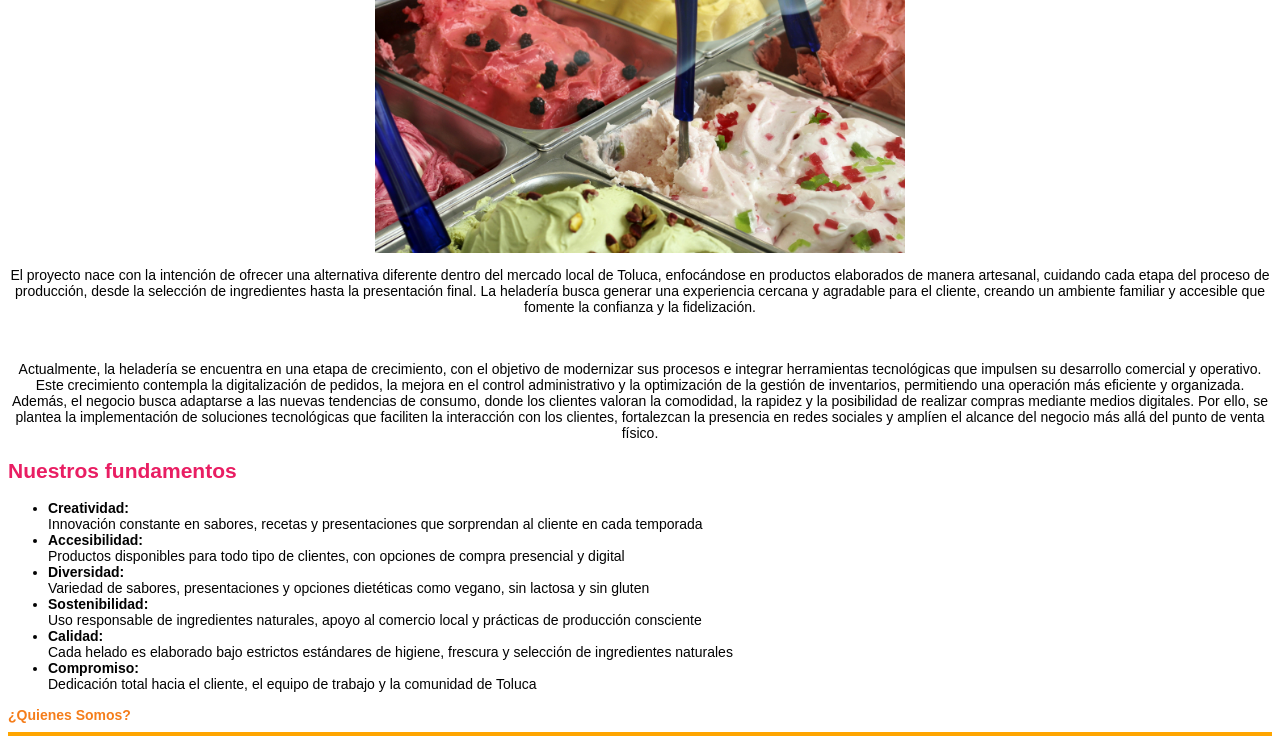
==== commit 7e3cc283: "somos.html" ====
--- a/somos.html
+++ b/somos.html
@@ -115,7 +115,3 @@
 </body>
 </html>
 
-    <a href="#inicio">Conoce nuestros helados desde el principio</a>
-    <hr size="4" width="%50" color="orange"/>
-</body>
-</html>
